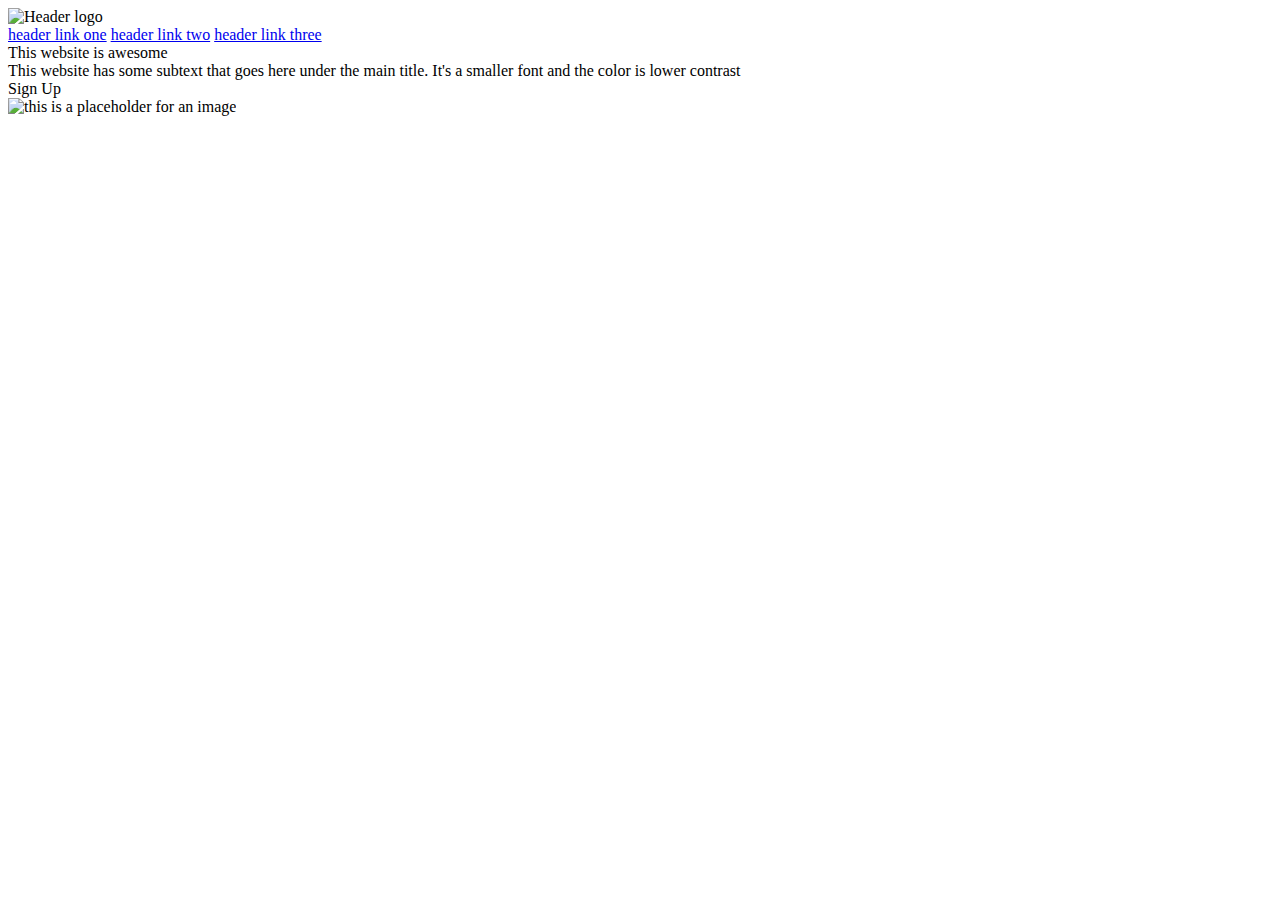
==== index.html @ 570a6aa7 "Created header" ====
<!DOCTYPE html>
<html lang="en">
<head>
    <meta charset="UTF-8">
    <meta name="viewport" content="width=device-width, initial-scale=1.0">
    <title>Document</title>
</head>
<body>
    <div class="header">
        <img src="" alt="Header logo">
        <div class="top-right-links">
            <a href="url later">header link one</a>
            <a href="url later">header link two</a>
            <a href="url later">header link three</a>
        </div>
        <div class="maintext">This website is awesome</div>
        <div class="subtext">This website has some subtext that goes here under the main title. It's a smaller font and the color is lower contrast</div>
        <div class="signup-button-1">Sign Up</div>
        <img src="" alt="this is a placeholder for an image">
    </div>
    
</body>
</html>
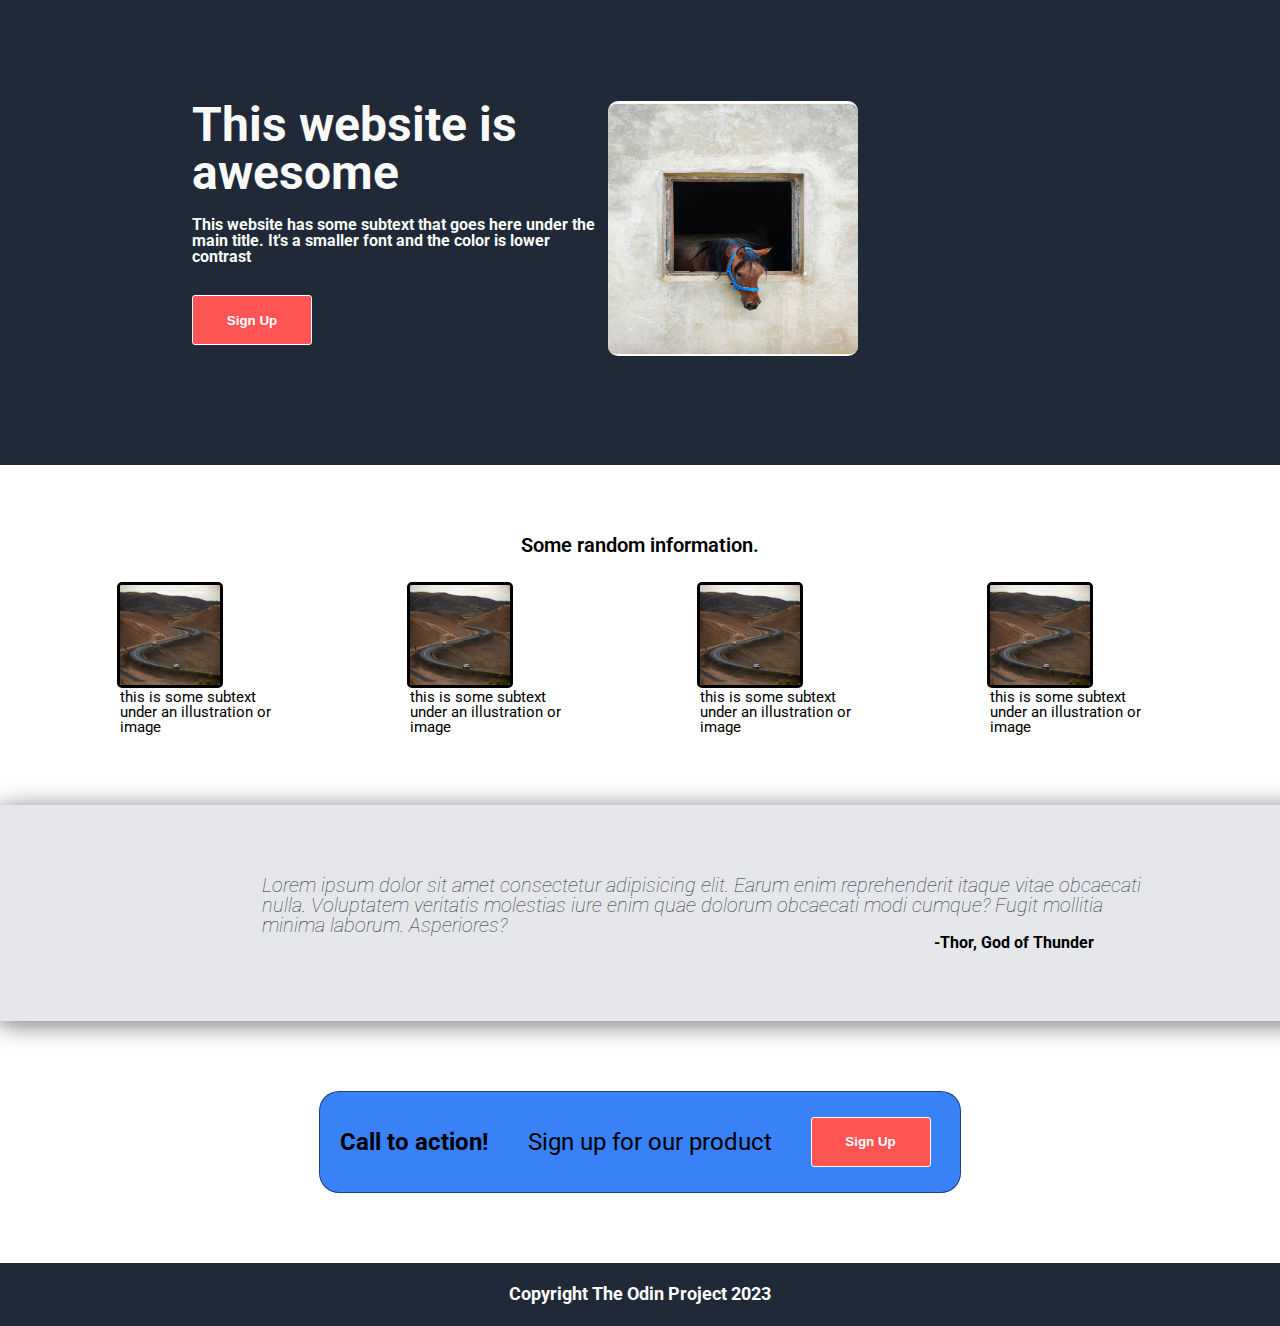
==== commit b3e234c9: "need to fix links for mobile" ====
--- a/index.html
+++ b/index.html
@@ -4,20 +4,75 @@
     <meta charset="UTF-8">
     <meta name="viewport" content="width=device-width, initial-scale=1.0">
     <title>Document</title>
+    <link rel="stylesheet" href="reset.css" />
+    <link rel="preconnect" href="https://fonts.googleapis.com">
+    <link rel="preconnect" href="https://fonts.gstatic.com" crossorigin>
+    <link href="https://fonts.googleapis.com/css2?family=Roboto:wght@300&display=swap" rel="stylesheet">
+    <link rel="stylesheet" href="./style.css">
 </head>
 <body>
     <div class="header">
-        <img src="" alt="Header logo">
-        <div class="top-right-links">
-            <a href="url later">header link one</a>
-            <a href="url later">header link two</a>
-            <a href="url later">header link three</a>
+        <div class="header-logo">
+            <img src="/images/photogico.png" alt="Header logo">
         </div>
-        <div class="maintext">This website is awesome</div>
-        <div class="subtext">This website has some subtext that goes here under the main title. It's a smaller font and the color is lower contrast</div>
-        <div class="signup-button-1">Sign Up</div>
-        <img src="" alt="this is a placeholder for an image">
+        <div class="header-links">
+            <span class="header-link"><a href="" class="hl">Projects</a></span>
+            <span class="header-link"><a href="" class="hl">Future Projects</a></span>
+            <span class="header-link"><a href="" class="hl">About Me</a></span>
+        </div>
     </div>
-    
+    <div class="section1">
+        <div class="section1-text">
+            <h1 class="section1-h1">This website is awesome</h1>
+            <h2 class="section1-h2">This website has some subtext that goes here under the main title. It's a smaller font and the color is lower contrast</h2>
+            <button class="section1-button">Sign Up</button>
+        </div>
+        <div class="section1-imgdiv">
+            <img src="/images/horse-head.jpeg" class="section1-img" alt="this is a placeholder for an image">
+        </div>
+    </div>
+    <div class="section2">
+        <h1 class="section2-h1">Some random information.</h1>
+        <div class="section2-boxes">
+            <div class="section2-box">
+                <div class="section2-img">
+                    <img src="/images/cars-desert.jpeg" class="section2-box-img" alt="is some subtext under an illustration or image">
+                </div>
+                <h1 class="section2-img-text">this is some subtext under an illustration or image</h1>
+            </div>
+            <div class="section2-box">
+                <div class="section2-img">
+                    <img src="/images/cars-desert.jpeg" class="section2-box-img" alt="is some subtext under an illustration or image">
+                </div>
+                <h1 class="section2-img-text">this is some subtext under an illustration or image</h1>
+            </div>
+            <div class="section2-box">
+                <div class="section2-img">
+                    <img src="/images/cars-desert.jpeg" class="section2-box-img" alt="is some subtext under an illustration or image">
+                </div>
+                <h1 class="section2-img-text">this is some subtext under an illustration or image</h1>
+            </div>
+            <div class="section2-box">
+                <div class="section2-img">
+                    <img src="/images/cars-desert.jpeg" class="section2-box-img" alt="is some subtext under an illustration or image">
+                </div>
+                <h1 class="section2-img-text">this is some subtext under an illustration or image</h1>
+            </div>
+    </div>
+    <div class="section3">
+        <h1 class="section3-h1">Lorem ipsum dolor sit amet consectetur adipisicing elit. Earum enim reprehenderit itaque vitae obcaecati nulla. Voluptatem veritatis molestias iure enim quae dolorum obcaecati modi cumque? Fugit mollitia minima laborum. Asperiores?</h1>
+        <h2 class="section3-h2">-Thor, God of Thunder</h2>
+    </div>
+    <div class="section4">
+        <div class="section4-box">
+            <h1 class="section4-h1">Call to action!</h1>
+            <h2 class="section4-h2">Sign up for our product</h2>
+            <button class="section4-button">Sign Up</button>
+            </div>
+        </div>
+    </div>
+    <div class="footer">
+        <div class="section4-text">Copyright The Odin Project 2023</div>
+    </div>
 </body>
 </html>--- a/style.css
+++ b/style.css
@@ -0,0 +1,210 @@
+body {
+    width: 100vw;
+    height: 100vh;
+    font-family: "Roboto", sans-serif;
+  }
+  .header,
+  .footer {
+    display: flex;
+    align-items: center;
+    background-color: #1f2937;
+    width: 100%;
+    height: 7%;
+  }
+  .section1,
+  .section2,
+  .section3,
+  .section4 {
+    width: 100%;
+    min-height: 22.5%;
+  }
+  .section1 {
+    padding-top: 3%;
+    width: 80%;
+    padding-right: 15%;
+    padding-left: 15%;
+    padding-bottom: 3%;
+  }
+  
+  .header-logo {
+    font-weight: 700;
+    padding-left: 50px;
+    font-size: x-large;
+  }
+  .header-links {
+    font-size: small;
+    margin-left: auto;
+    padding-right: 50px;
+    color: rgb(255, 255, 255);
+    font-weight: 500;
+  }
+  .header-link{
+    margin-right: 30px;
+  }
+  .hl {
+    text-decoration: none;
+    color: rgb(255, 255, 255);
+  }
+  .section1 {
+    display: flex;
+    flex-direction: row;
+    justify-content: space-between;
+    background-color: #1f2937;
+    color: #f9faf8;
+  }
+  .section1-text {
+    width: 500px;
+    height: 255px;
+    font-weight: bolder;
+    padding-bottom: 70px;
+  }
+  .section1-imgdiv {
+    display: flex;
+    justify-content: center;
+    align-items: center;
+    background-color: white;
+    border-radius: 10px;
+    width: 255px;
+    height: 255px;
+    margin-right: 35%;
+  }
+
+  .section1-button {
+    width: 120px;
+    height: 50px;
+    background-color: rgb(255, 84, 84);
+    border: 1.5px solid rgb(255, 255, 255);
+    border-radius: 3px;
+    font-weight: 900;
+    color: rgb(255, 255, 255);
+    margin-top: 30px;
+  }
+  .section1-img {
+    width: 250px;
+    height: 250px;
+    border-radius: 8px;
+  }
+  .section1-h1 {
+    font-weight: extra-bold;
+    font-size: 48px;
+    padding-bottom: 20px;
+  }
+  .section2-h1 {
+    display: flex;
+    justify-content: center;
+    margin-top: 70px;
+    font-size: 20px;
+    font-weight: 600;
+  }
+  .section2-img {
+    width: 100px;
+    height: 100px;
+    display: flex;
+    justify-content: center;
+    align-items: center;
+    background-color: #1f2937;
+    border-radius: 10px;
+    transition: 0.5s;
+    cursor: pointer;
+  }
+  .section2-img:hover {
+    width: 250px;
+    height: 250px;
+  }
+  .section2-img-text {
+    font-size: 15px;
+    margin-top: 5px;
+    width: 170px;
+  }
+  .section2-box-img {
+    width: 100px;
+    height: 100px;
+    border-radius: 5px;
+    border: 3px solid rgb(0, 0, 0);
+    transition: 0.5s;
+  }
+  .section2-box-img:hover {
+    width: 250px;
+    height: 250px;
+    border: 3px solid rgb(0, 0, 0);
+  }
+  .section2-boxes {
+    display: flex;
+    justify-content: space-evenly;
+    margin-top: 30px;
+  }
+  .section3 {
+    margin-top: 70px;
+    padding: 70px;
+    background-color: #e5e7eb;
+    box-shadow: 0px 3px 25px 0 #8d8d8d, 0 4px 15px 0px #ccc, 0 5px 5px 0px #fff;
+    display: flex;
+    justify-content: center;
+    align-items: center;
+    flex-direction: column;
+  }
+  .section3-h1{
+    max-width: 70%;
+    font-size: 20px;
+    font-weight: lighter;
+    font-style: italic;
+    color: #1f2937;
+  }
+  .section3-h2 {
+    max-width: 70%;
+    margin-left: auto;
+    margin-right: 20%;
+    font-weight: bold;
+  }
+  .section4-box {
+    width: 50%;
+    border: 1px solid rgba(0, 0, 0, 0.5);
+    min-height: 100px;
+    margin-right: auto;
+    margin-left: auto;
+    background-color: #3881f6;
+    border-radius: 20px;
+    display: flex;
+    flex-direction: row;
+    align-items: center;
+    justify-content: space-around;
+  }
+  .section4 {
+    padding-top: 70px;
+    padding-bottom: 70px;
+  }
+  .s4hs {
+    color: white;
+    font-weight: 900;
+    font-size: 20px;
+    margin-left: 20px;
+  }
+  .section4-h1 {
+    font-size: x-large;
+    font-weight: bold;
+  }
+
+  .section4-h2 {
+    font-size: x-large;
+  }
+  .section4-button {
+    width: 120px;
+    height: 50px;
+    background-color: rgb(255, 84, 84);
+    border: 1.5px solid rgb(255, 255, 255);
+    border-radius: 3px;
+    font-weight: 900;
+    color: rgb(255, 255, 255);
+    margin-right: 10px;
+  }
+  .section4-button:hover {
+    cursor: pointer;
+    background-color: red;
+  }
+  .footer {
+    display: flex;
+    justify-content: center;
+    color: rgb(255, 255, 255);
+    font-weight: 700;
+    font-size: large;
+  }